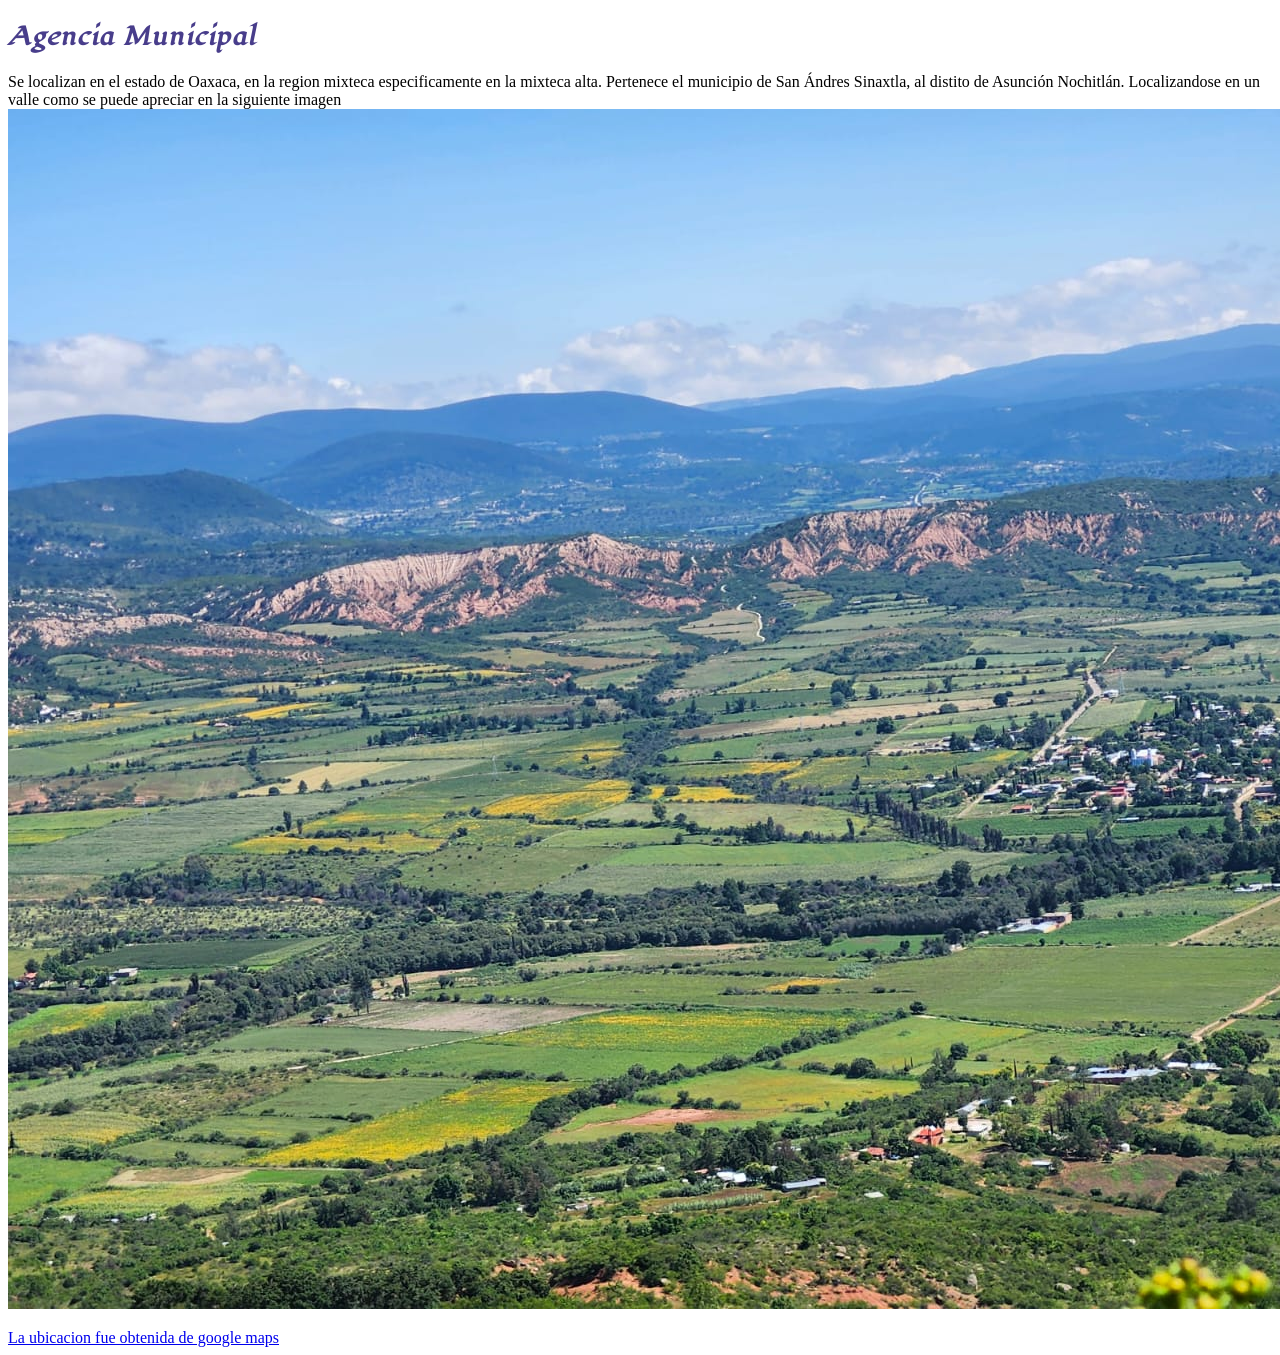
==== Paginas/agencia_municipal.html @ f6026226 "Rename Agencia_Municipal.html to agencia_municipal.html" ====
<!DOCTYPE html>
<html lang="en">
<head>
    <meta charset="UTF-8">
    <meta name="viewport" content="width=device-width, initial-scale=1.0">
    <title>Ubicacion</title>
    <link rel="stylesheet" href="stylespag.css">
    <link rel="preconnect" href="https://fonts.googleapis.com">
    <link rel="preconnect" href="https://fonts.gstatic.com" crossorigin>
    <link href="https://fonts.googleapis.com/css2?family=Lugrasimo&display=swap" rel="stylesheet">
</head>
<body>
    <section>
            <div class="titlesh2">
                <h2>Agencia Municipal</h2>
            </div>
            <p>Se localizan en el estado de Oaxaca, en la region mixteca especificamente en la mixteca alta.
                Pertenece el municipio de San Ándres Sinaxtla, al distito de Asunción Nochitlán.
                Localizandose en un valle como se puede apreciar en la siguiente imagen 
                <img src="../imagenes/ubicacion.jpeg" alt="Santa Maria Suchixtlan y el valle donde se ubica">
            </p>

            <a href="https://www.google.com/search?q=mapa%20de%2069667%20Santa%20Mar%C3%ADa%20Suchixtl%C3%A1n%2C%20Oax.&shem=epsd1&shndl=40&source=sh%2Fx%2Floc%2Fgeo%2Fm1%2F1&kgs=ee846154e2cde205" target="ubicacion de google maps">
                La ubicacion fue obtenida de google maps
            </a>
        </section>
</body>
</html>
---- Paginas/stylespag.css ----
.titlesh2{
        font-family: "Lugrasimo",sans-serif , cursive;
        font-weight: 100;
        font-style: normal;
        color: darkslateblue;
}
p{
        font-size: 16px;
        font-family: 'Times New Roman', Times, serif;
}
.glifo{
        img {border-radius: 8px;}
}
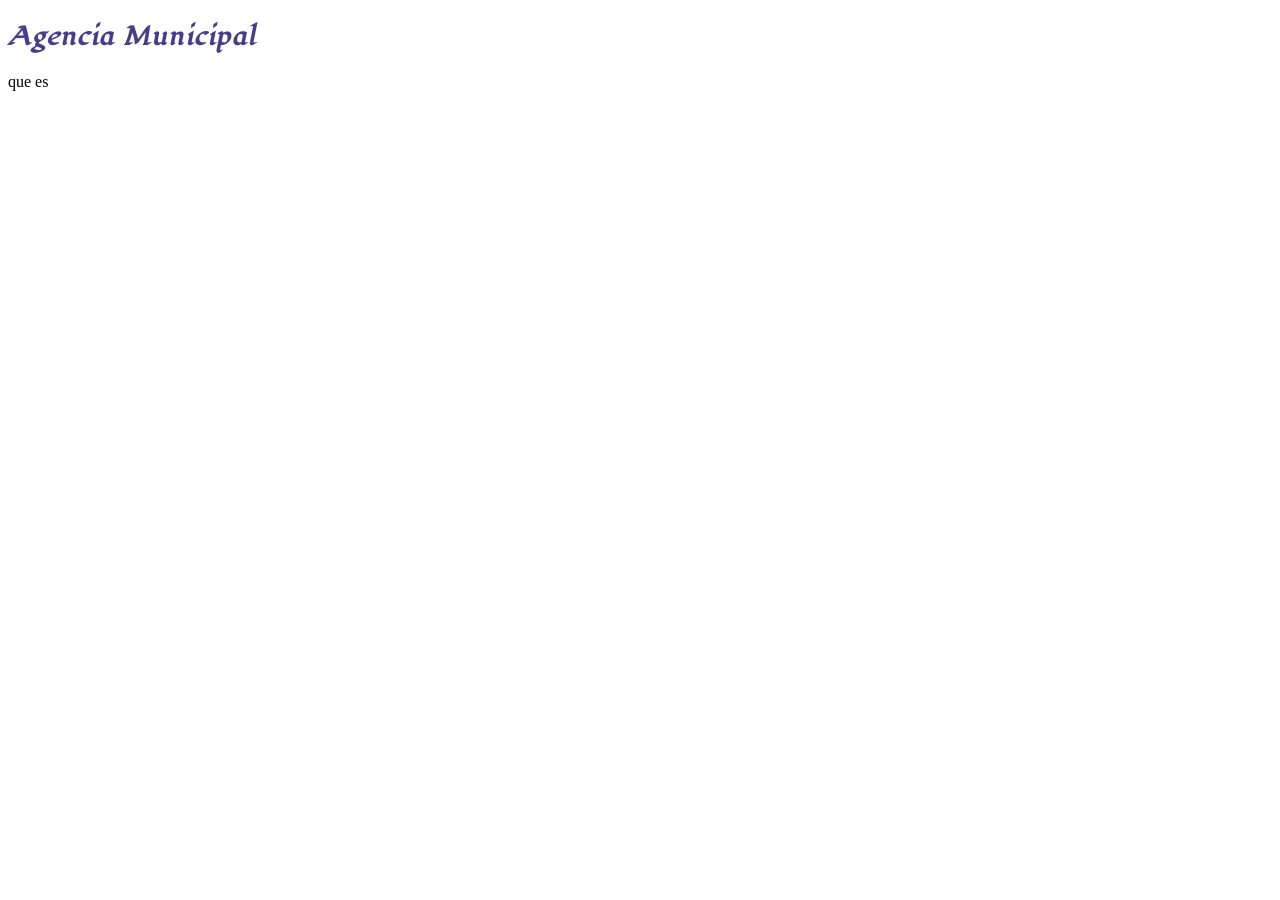
==== commit 0fa2b177: "Acomodo de elementos y defenicion del color de fondo de la pagina principal" ====
--- a/Paginas/agencia_municipal.html
+++ b/Paginas/agencia_municipal.html
@@ -14,15 +14,11 @@
             <div class="titlesh2">
                 <h2>Agencia Municipal</h2>
             </div>
-            <p>Se localizan en el estado de Oaxaca, en la region mixteca especificamente en la mixteca alta.
-                Pertenece el municipio de San Ándres Sinaxtla, al distito de Asunción Nochitlán.
-                Localizandose en un valle como se puede apreciar en la siguiente imagen 
-                <img src="../imagenes/ubicacion.jpeg" alt="Santa Maria Suchixtlan y el valle donde se ubica">
+            <p>
+                que es
             </p>
 
-            <a href="https://www.google.com/search?q=mapa%20de%2069667%20Santa%20Mar%C3%ADa%20Suchixtl%C3%A1n%2C%20Oax.&shem=epsd1&shndl=40&source=sh%2Fx%2Floc%2Fgeo%2Fm1%2F1&kgs=ee846154e2cde205" target="ubicacion de google maps">
-                La ubicacion fue obtenida de google maps
-            </a>
+            
         </section>
 </body>
 </html>
--- a/Paginas/stylespag.css
+++ b/Paginas/stylespag.css
@@ -1,3 +1,4 @@
+/* Hoja de estilos de las paginas secundarias de navegacion */
 .titlesh2{
         font-family: "Lugrasimo",sans-serif , cursive;
         font-weight: 100;
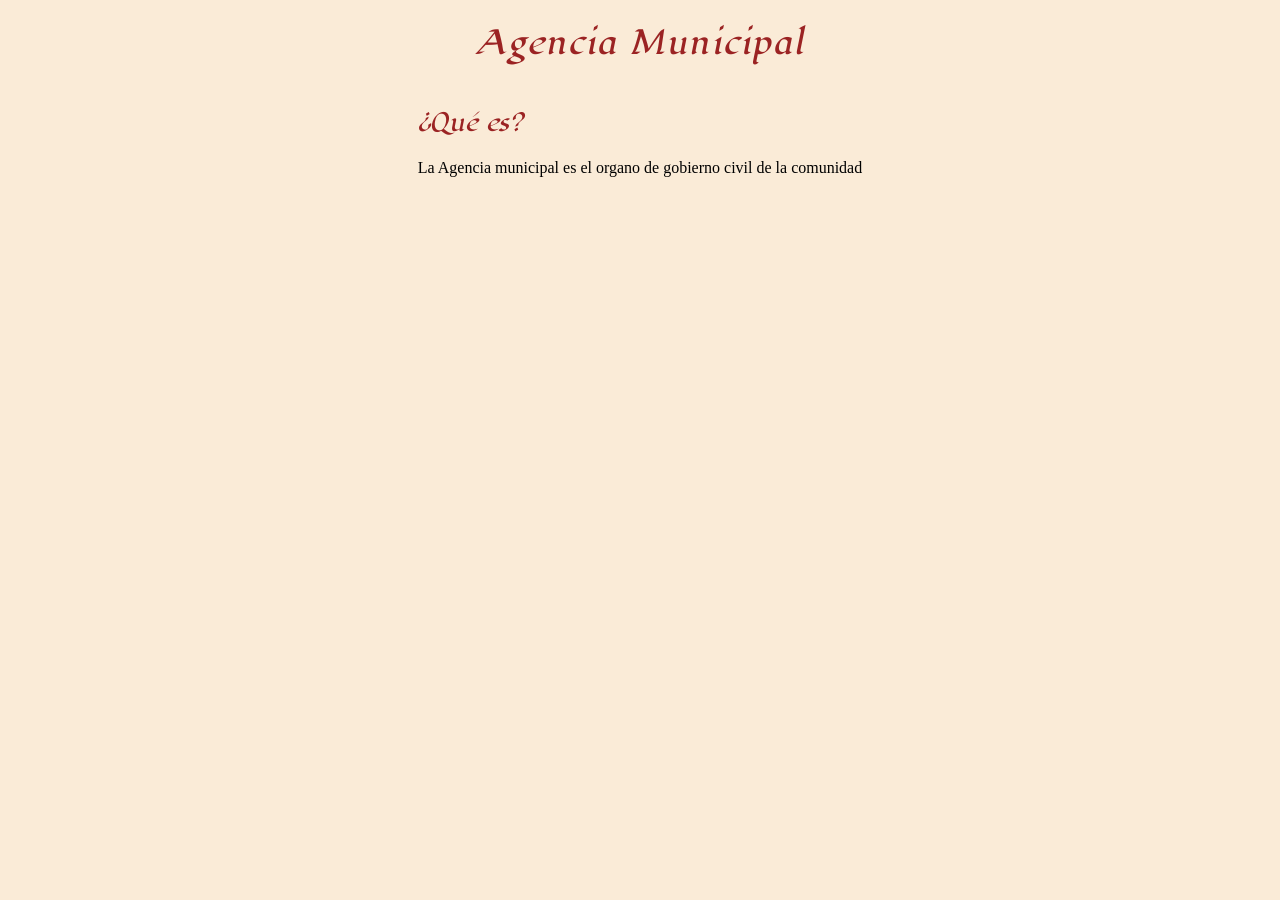
==== commit 407a0344: "Implementacion de la alineacion con flexbox" ====
--- a/Paginas/agencia_municipal.html
+++ b/Paginas/agencia_municipal.html
@@ -10,15 +10,14 @@
     <link href="https://fonts.googleapis.com/css2?family=Lugrasimo&display=swap" rel="stylesheet">
 </head>
 <body>
-    <section>
-            <div class="titlesh2">
-                <h2>Agencia Municipal</h2>
+            <h1>Agencia Municipal</h1>
+            <div class="que-es">
+                <div>
+                    <h2>¿Qué es?</h2>
+                    <p>
+                        La Agencia municipal es el organo de gobierno civil de la comunidad
+                    </p>
+                </div>
             </div>
-            <p>
-                que es
-            </p>
-
-            
-        </section>
 </body>
 </html>
--- a/Paginas/stylespag.css
+++ b/Paginas/stylespag.css
@@ -1,14 +1,42 @@
 /* Hoja de estilos de las paginas secundarias de navegacion */
-.titlesh2{
+body{
+        background-color: antiquewhite;
+}
+h1{
         font-family: "Lugrasimo",sans-serif , cursive;
         font-weight: 100;
         font-style: normal;
-        color: darkslateblue;
+        color: rgb(155, 35, 35);
+        display: flex;
+        justify-content: center; 
 }
-p{
+/*h2{
+    font-family: "Lugrasimo",sans-serif , cursive;
+        font-weight: 200;
+        font-style: normal;
+        color: rgb(155, 35, 35); 
+        display: flex;
+        justify-content: center;    
+}*/
+/*p{
         font-size: 16px;
         font-family: 'Times New Roman', Times, serif;
+}*/
+.que-es{
+        display: flex;
+        flex-direction: row;
+        justify-content: center;
+        align-items: start;
 }
-.glifo{
-        img {border-radius: 8px;}
+.que-es div h2{
+        font-family: "Lugrasimo",sans-serif , cursive;
+        font-weight: 200;
+        font-style: normal;
+        color: rgb(155, 35, 35); 
+        justify-content: center; 
+}
+.que-es div p{
+        font-size: 16px;
+        font-family: 'Times New Roman', Times, serif;
+        justify-content: center;
 }
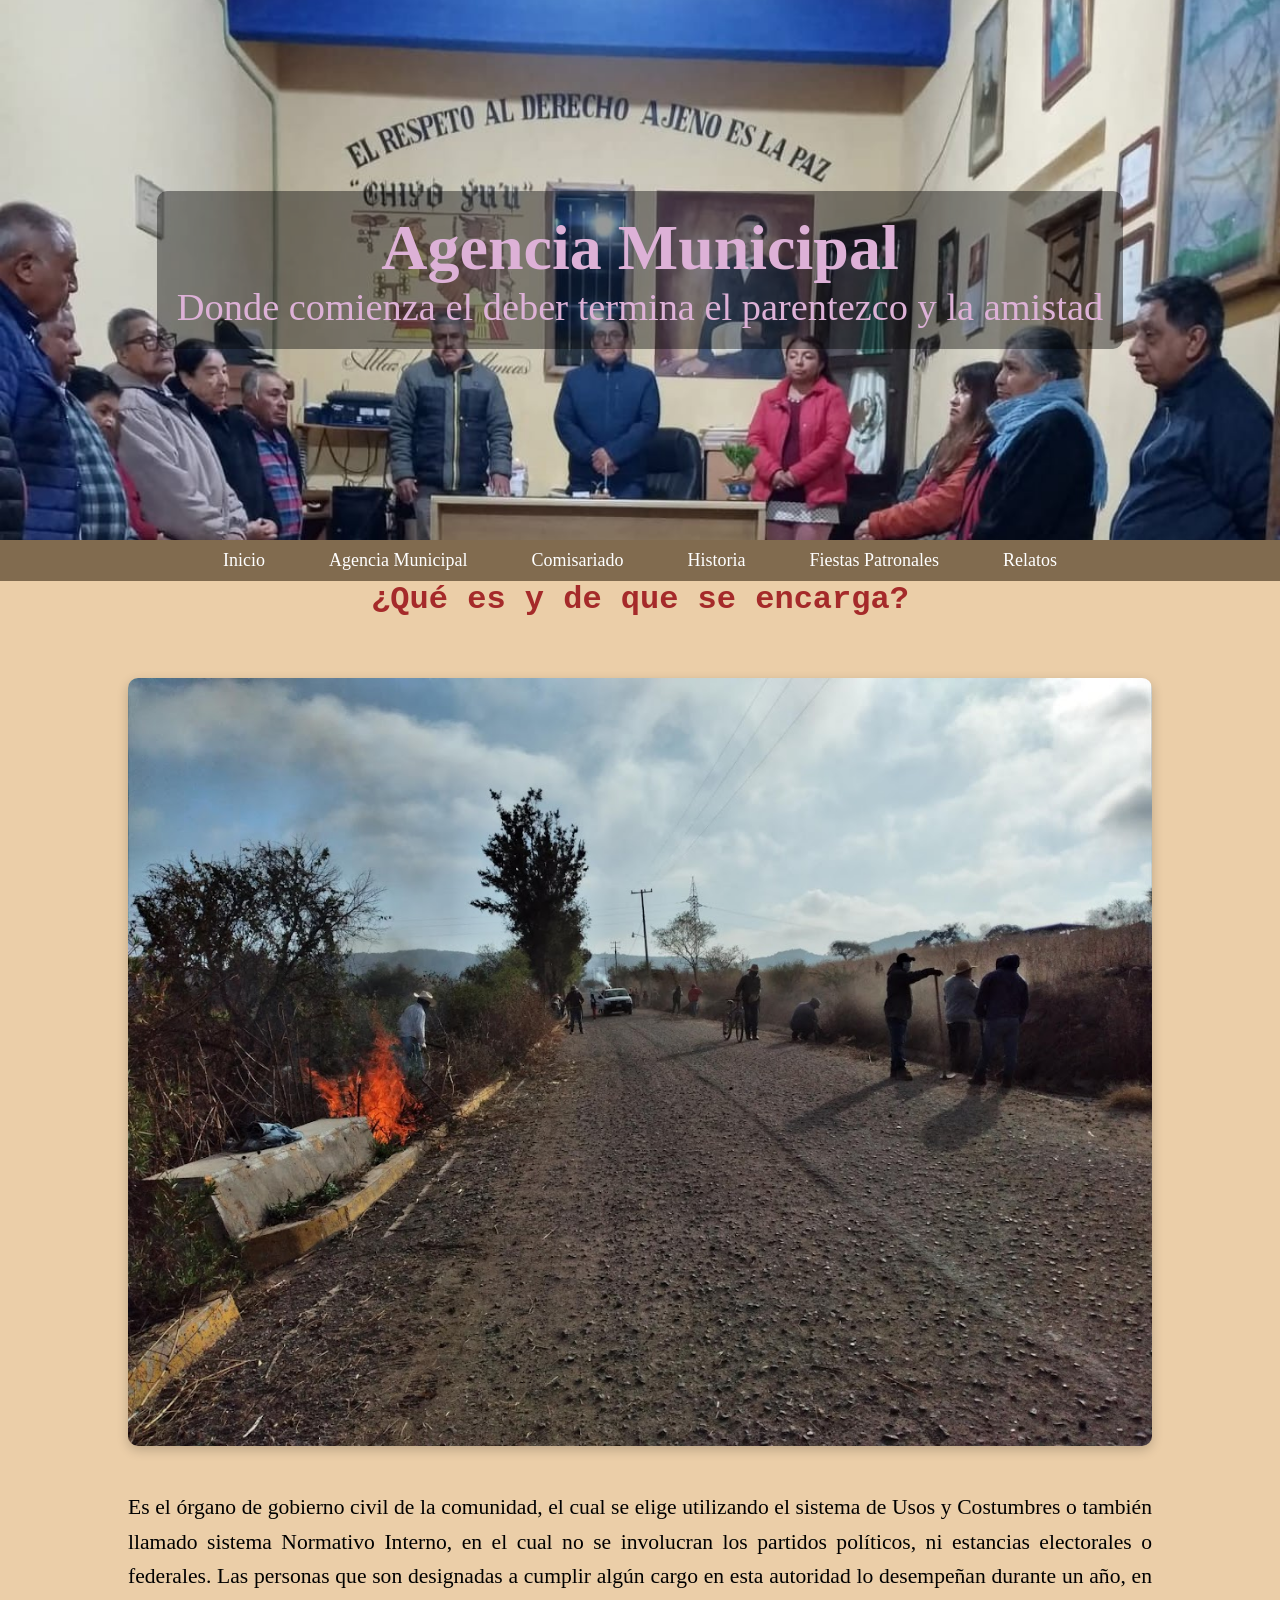
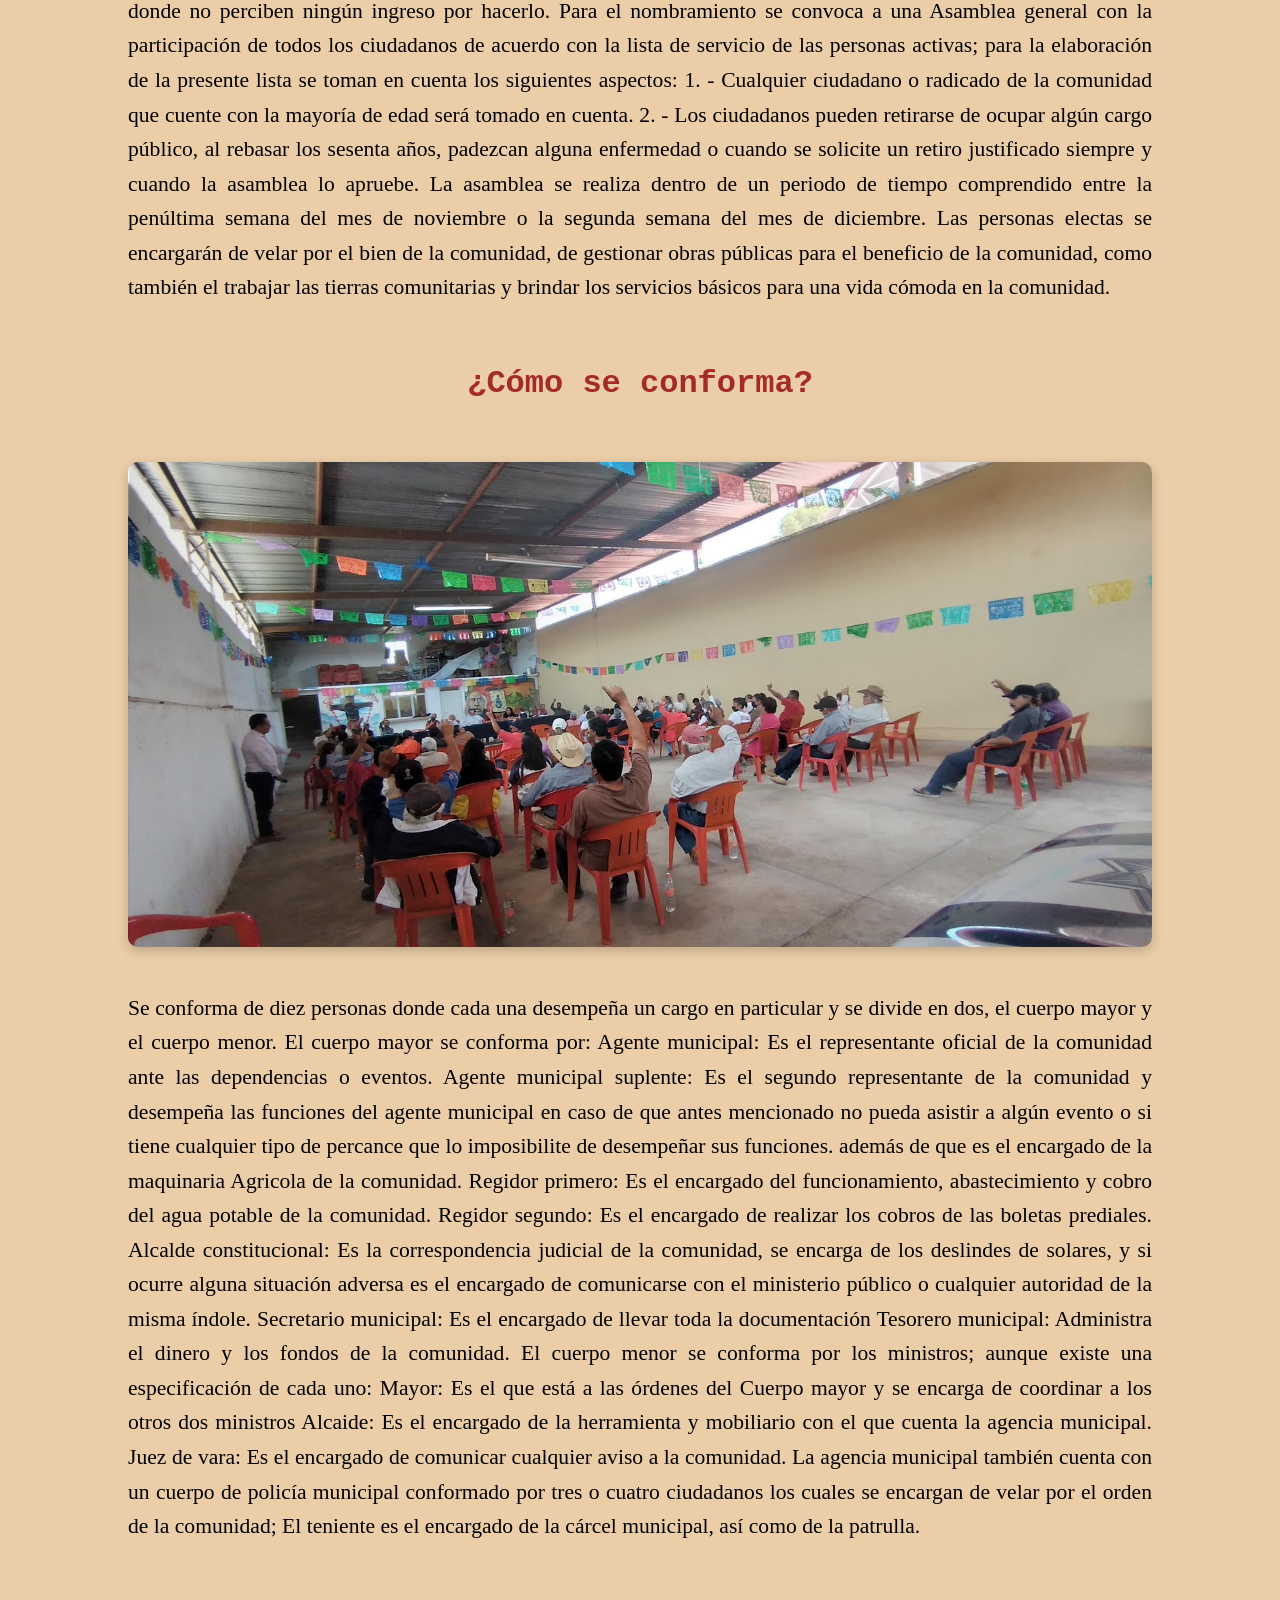
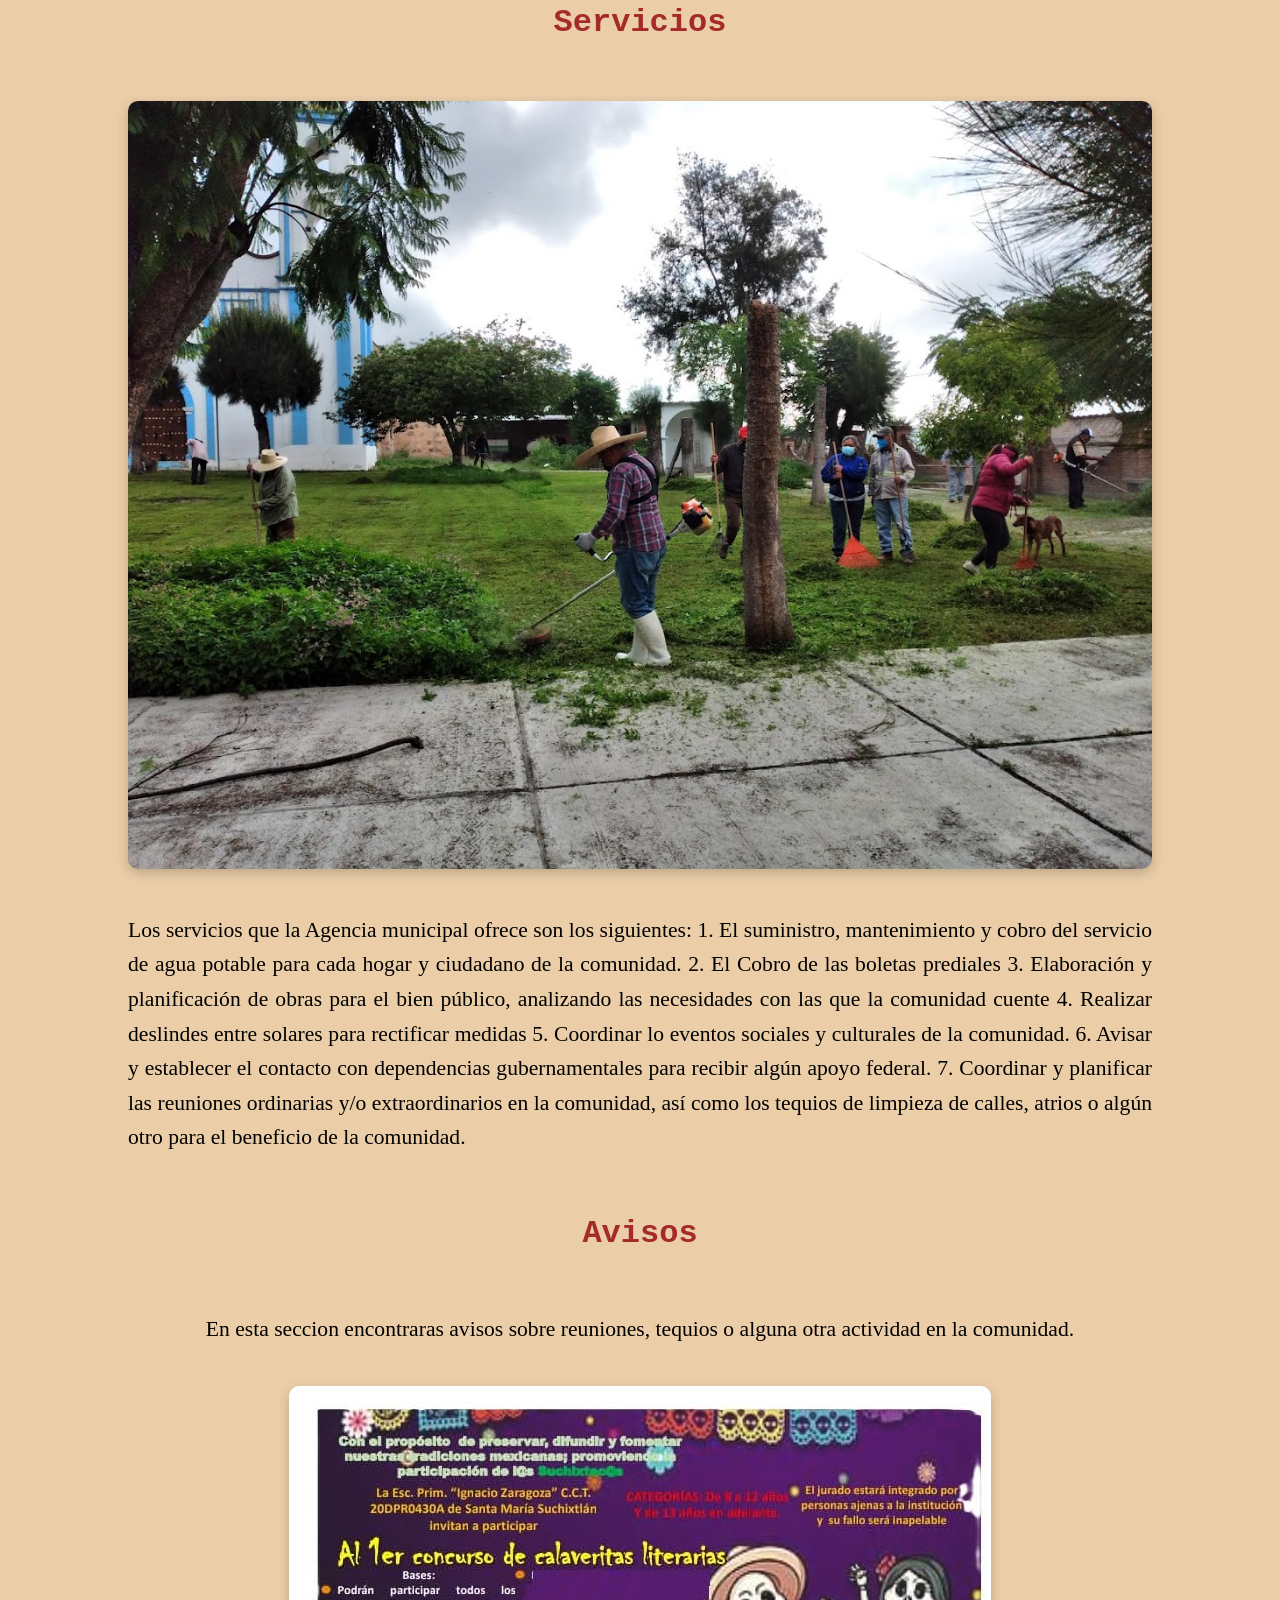
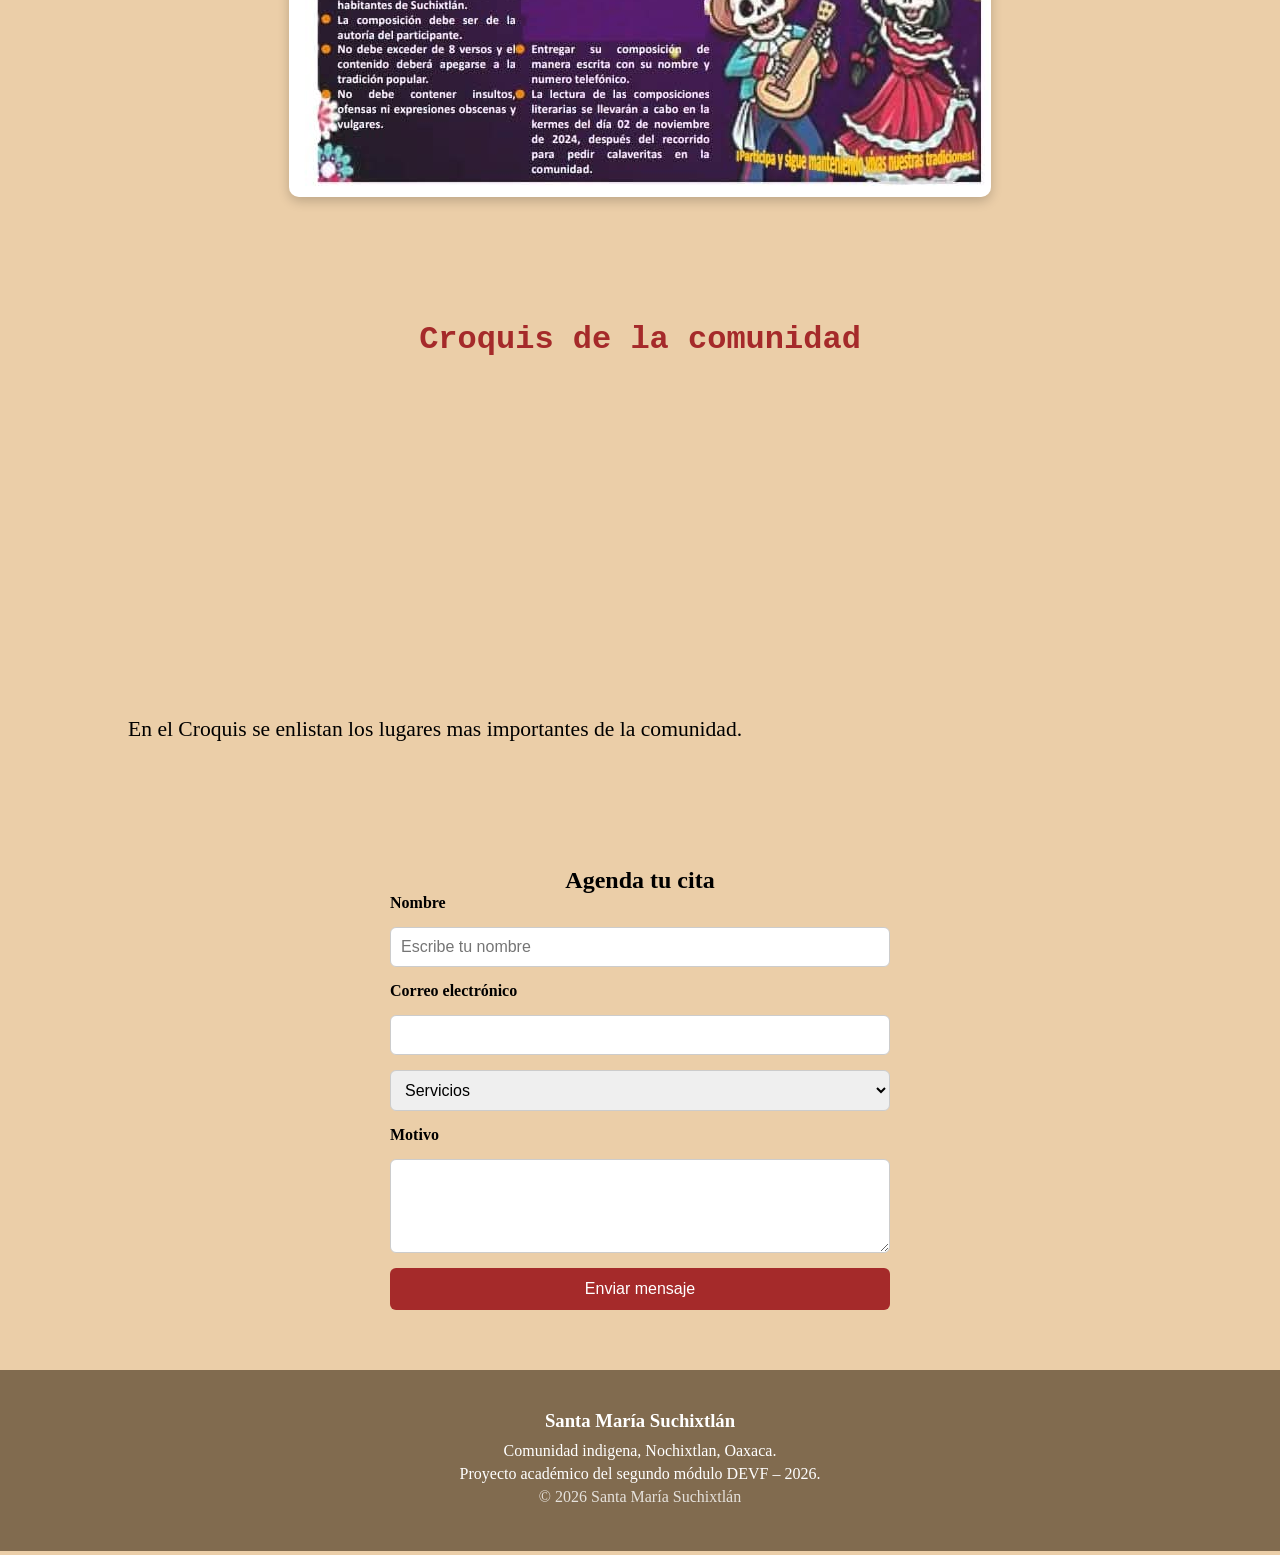
==== commit d976d54f: "Uso de estilo responsivo en la pagina principal" ====
--- a/Paginas/agencia_municipal.html
+++ b/Paginas/agencia_municipal.html
@@ -3,21 +3,176 @@
 <head>
     <meta charset="UTF-8">
     <meta name="viewport" content="width=device-width, initial-scale=1.0">
-    <title>Ubicacion</title>
+    <title>Agencia Municipal</title>
     <link rel="stylesheet" href="stylespag.css">
     <link rel="preconnect" href="https://fonts.googleapis.com">
     <link rel="preconnect" href="https://fonts.gstatic.com" crossorigin>
     <link href="https://fonts.googleapis.com/css2?family=Lugrasimo&display=swap" rel="stylesheet">
 </head>
 <body>
-            <h1>Agencia Municipal</h1>
-            <div class="que-es">
-                <div>
-                    <h2>¿Qué es?</h2>
-                    <p>
-                        La Agencia municipal es el organo de gobierno civil de la comunidad
-                    </p>
-                </div>
-            </div>
+    <header class="hero-A">
+    <div class="hero-content-A">
+        <h1>Agencia Municipal</h1>
+        <p>Donde comienza el deber termina el parentezco y la amistad</p>
+    </div>
+    </header>
+
+    <!-- Menu de navegacion principal -->
+    <nav class="menu-principal">
+    <ul class="menu-lista">
+        <li><a href="../index.html">Inicio</a></li>
+        <li><a href="../Paginas/agencia_municipal.html">Agencia Municipal</a></li>
+        <li><a href="../Paginas/comisariado_bc.html">Comisariado</a></li>
+        <li><a href="../Paginas/historia.html">Historia</a></li>
+        <li><a href="../Paginas/fiestas_patronales.html">Fiestas Patronales</a></li>
+        <li><a href="../Paginas/dia_dia_anecdotas.html">Relatos</a></li>
+    </ul>
+    </nav>
+
+    <!-- Que es? -->
+    <section class="que-es-A">
+        <h2>¿Qué es y de que se encarga?</h2>
+        <div class="que-es-A-contenido">
+            <div class="que-es-A-img">
+            <img src="../imagenes/agencia municipal/tequio1.jpg" 
+            alt="Santa Maria Suchixtlan tradicion">
+        </div>
+        <div class="que-es-A-texto">
+            <p>
+                Es el órgano de gobierno civil de la comunidad, el cual se elige utilizando el sistema de Usos y Costumbres o también llamado sistema Normativo Interno, en el cual no se involucran los partidos políticos, ni estancias electorales o federales.
+                Las personas que son designadas a cumplir algún cargo en esta autoridad lo desempeñan durante un año, en donde no perciben ningún ingreso por hacerlo.
+                Para el nombramiento se convoca a una Asamblea general con la participación de todos los ciudadanos de acuerdo con la lista de servicio de las personas activas; para la elaboración de la presente lista se toman en cuenta los siguientes aspectos:
+                1. - Cualquier ciudadano o radicado de la comunidad que cuente con la mayoría de edad será tomado en cuenta.
+                2. - Los ciudadanos pueden retirarse de ocupar algún cargo público, al rebasar los sesenta años, padezcan alguna enfermedad o cuando se solicite un retiro justificado siempre y cuando la asamblea lo apruebe.
+                La asamblea se realiza dentro de un periodo de tiempo comprendido entre la penúltima semana del mes de noviembre o la segunda semana del mes de diciembre.
+                Las personas electas se encargarán de velar por el bien de la comunidad, de gestionar obras públicas para el beneficio de la comunidad, como también el trabajar las tierras comunitarias y brindar los servicios básicos para una vida cómoda en la comunidad. 
+
+            </p>
+        </div>
+        </div>
+    </section>
+
+<!-- Como se conforma? -->
+<section class="conformacion-C">
+        <h2>¿Cómo se conforma?</h2>
+            <div class="conformacion-C-contenido">
+            <div class="conformacion-C-img">
+            <img src="../imagenes/agencia municipal/asamblea.jpg" 
+            alt="Santa Maria Suchixtlan tradicion">
+        </div>
+        <div class="conformacion-C-texto">
+            <p>
+            Se conforma de diez personas donde cada una desempeña un cargo en particular y se divide en dos, el cuerpo mayor y el cuerpo menor. El cuerpo mayor se conforma por:
+            Agente municipal: Es el representante oficial de la comunidad ante las dependencias o eventos.
+            Agente municipal suplente: Es el segundo representante de la comunidad y desempeña las funciones del agente municipal en caso de que antes mencionado no pueda asistir a algún evento o si tiene cualquier tipo de percance que lo imposibilite de desempeñar sus funciones. además de que es el encargado de la maquinaria Agricola de la comunidad.
+            Regidor primero: Es el encargado del funcionamiento, abastecimiento y cobro del agua potable de la comunidad.
+            Regidor segundo: Es el encargado de realizar los cobros de las boletas prediales.
+            Alcalde constitucional: Es la correspondencia judicial de la comunidad, se encarga de los deslindes de solares, y si ocurre alguna situación adversa es el encargado de comunicarse con el ministerio público o cualquier autoridad de la misma índole.
+            Secretario municipal: Es el encargado de llevar toda la documentación
+            Tesorero municipal: Administra el dinero y los fondos de la comunidad.
+            El cuerpo menor se conforma por los ministros; aunque existe una especificación de cada uno:
+            Mayor: Es el que está a las órdenes del Cuerpo mayor y se encarga de coordinar a los otros dos ministros
+            Alcaide: Es el encargado de la herramienta y mobiliario con el que cuenta la agencia municipal.
+            Juez de vara: Es el encargado de comunicar cualquier aviso a la comunidad.
+            La agencia municipal también cuenta con un cuerpo de policía municipal conformado por tres o cuatro ciudadanos los cuales se encargan de velar por el orden de la comunidad; El teniente es el encargado de la cárcel municipal, así como de la patrulla.
+            </p>
+        </div>
+        </div>
+    </section>   
+
+<!-- Servicios -->
+    <section class="servicios-A">
+        <h2>Servicios</h2>
+        <div class="servicios-A-contenido">
+            <div class="servicios-A-img">
+            <img src="../imagenes/agencia municipal/tequio.jpg" 
+            alt="Santa Maria Suchixtlan tradicion">
+        </div>
+        <div class="servicios-A-texto">
+            <p>
+            Los servicios que la Agencia municipal ofrece son los siguientes:
+                1.	El suministro, mantenimiento y cobro del servicio de agua potable para cada hogar y ciudadano de la comunidad.
+                2.	El Cobro de las boletas prediales
+                3.	Elaboración y planificación de obras para el bien público, analizando las necesidades con las que la comunidad cuente
+                4.	Realizar deslindes entre solares para rectificar medidas
+                5.	Coordinar lo eventos sociales y culturales de la comunidad.
+                6.	Avisar y establecer el contacto con dependencias gubernamentales para recibir algún apoyo federal. 
+                7.	Coordinar y planificar las reuniones ordinarias y/o extraordinarios en la comunidad, así como los tequios de limpieza de calles, atrios o algún otro para el beneficio de la comunidad.
+            </p>
+        </div>
+        </div>
+    </section>
+
+<!-- Avisos -->
+    <section class="avisos-A">
+        <h2>Avisos</h2>
+        <div class="avisos-A-contenido">
+            <div class="avisos-A-img">
+            <img src="../imagenes/agencia municipal/avisoA.jpeg" 
+            alt="Santa Maria Suchixtlan tradicion">
+        </div>
+        <div class="avisos-A-texto">
+            <p>
+              En esta seccion encontraras avisos sobre reuniones, tequios o alguna otra actividad en la comunidad.  
+            </p>
+        </div>
+        </div>
+    </section>
+
+<!-- Croquis de la comunidad -->
+<section class="croquis-A">
+        <h2>Croquis de la comunidad</h2>
+        <div class="mapa">
+            <iframe src="https://www.google.com/maps/d/u/0/embed?mid=1rkse9wvFObHmeMmzLlND5rcknonnLcQ&ehbc=2E312F" 
+            allowfullscreen="" 
+            loading= "lazy"
+            referrerpolicy="no-referrer-when-downgrade">
+            </iframe>
+        </div>
+        <div class="croquis-A-texto">
+            <p>
+                En el Croquis se enlistan los lugares mas importantes de la comunidad.
+            </p>
+        </div>
+        </div>
+    </section>
+
+<!-- Cuestionario citas -->    
+<section class="cuestionario-A">
+    <h2>Agenda tu cita</h2>
+        <form class="formulario-A">
+            <label for="nombre">Nombre</label>
+            <input type="text" placeholder="Escribe tu nombre">
+            <label for="email">Correo electrónico</label>
+            <input type="email" id="email" name="email" required>
+            <select class="form-select" aria-label="Default select example">
+            <label for="servicios">Servicios</label>
+            <option selected>Servicios</option>
+            <option value="1">Agua potable</option>
+            <option value="2">Pago de predial</option>
+            <option value="3">Solicitar espacio o recurso</option>
+            <option value="4">Otro</option>
+            </select>
+            <label for="mensaje">Motivo</label>
+            <textarea id="mensaje" name="mensaje" rows="4"></textarea>
+            <button type="submit">Enviar mensaje</button>
+        </form>
+</section>
+
+<!-- Footer y derechos --> 
+<footer class="footer">
+    <div class="footer-contenido">
+        <h3>Santa María Suchixtlán</h3>
+        <p>
+        Comunidad indigena, Nochixtlan, Oaxaca.
+        </p>
+        <p>
+        Proyecto académico del segundo módulo DEVF – 2026.
+        </p>
+        <p class="copyright">
+        © 2026 Santa María Suchixtlán
+        </p>
+    </div>
+</footer>
 </body>
 </html>
--- a/Paginas/stylespag.css
+++ b/Paginas/stylespag.css
@@ -1,42 +1,1063 @@
-/* Hoja de estilos de las paginas secundarias de navegacion */
+/*                          HOJA DE ESTILOS DE LAS PAGINAS SECUNDARIAS */
+
+/*-------------------------------------------------------------------------------------------------------
+                                          PARAMETROS GLOBALES
+---------------------------------------------------------------------------------------------------------*/
 body{
-        background-color: antiquewhite;
-}
-h1{
-        font-family: "Lugrasimo",sans-serif , cursive;
-        font-weight: 100;
-        font-style: normal;
-        color: rgb(155, 35, 35);
-        display: flex;
-        justify-content: center; 
-}
-/*h2{
-    font-family: "Lugrasimo",sans-serif , cursive;
-        font-weight: 200;
-        font-style: normal;
-        color: rgb(155, 35, 35); 
-        display: flex;
-        justify-content: center;    
-}*/
-/*p{
-        font-size: 16px;
+        background-color: rgb(235, 206, 168);
+}
+p{
         font-family: 'Times New Roman', Times, serif;
-}*/
-.que-es{
-        display: flex;
-        flex-direction: row;
-        justify-content: center;
-        align-items: start;
-}
-.que-es div h2{
-        font-family: "Lugrasimo",sans-serif , cursive;
-        font-weight: 200;
-        font-style: normal;
-        color: rgb(155, 35, 35); 
-        justify-content: center; 
-}
-.que-es div p{
-        font-size: 16px;
-        font-family: 'Times New Roman', Times, serif;
-        justify-content: center;
-}+        font-size: 120%;
+}
+
+/* BARRA DE NAVEGACION*/
+.menu-principal{
+    background-color: rgb(129,107,79);
+    padding: 10px 0;
+}
+
+.menu-lista{
+    list-style:none;
+    display:flex;
+    justify-content:center;
+    gap:40px;
+    margin:0;
+    padding:0;
+}
+
+.menu-lista a{
+    text-decoration:none;
+    color:white;
+    font-size:18px;
+    font-weight:500;
+    padding:8px 12px;
+    transition:0.3s;
+}
+
+.menu-lista a:hover{
+    background-color:brown;
+    border-radius:5px;
+}
+
+.menu-principal{
+    position: sticky;
+    top:0;
+    z-index:1000;
+}
+
+/* FOOTER*/
+.footer{
+    background-color: rgb(129,107,79);
+    color:white;
+    padding:40px 20px;
+    text-align:center;
+}
+
+.footer-contenido{
+    max-width:800px;
+    margin:auto;
+}
+
+.footer h3{
+    margin-bottom:10px;
+}
+
+.footer p{
+    margin:5px 0;
+    font-size:16px;
+}
+
+.copyright{
+    margin-top:15px;
+    font-size:14px;
+    opacity:0.8;
+}
+/*-------------------------------------------------------------------------------------------------------
+                                          Agencia municipal
+---------------------------------------------------------------------------------------------------------*/
+/*Titulo de la pagina*/
+.hero-A{
+    height: 60vh;
+    background-image: url("../imagenes/agencia municipal/agencia.jpeg");
+    background-size: cover;
+    background-position: center;
+    display:flex;
+    align-items:center;
+    justify-content:center;
+}
+
+.hero-content-A{
+    background: rgba(0,0,0,0.4);
+    padding:20px;
+    border-radius:10px;
+    color:rgb(221, 177, 215);
+    text-align:center;
+    font-family: "Shrikhand", serif;
+    font-weight: 400;
+    font-size: 200%;
+}
+
+/* ¿QUE ES?*/
+.que-es-A h2{
+        align-self: center;
+        justify-self: center;
+        font-family: 'Courier New', Courier, monospace;
+        text-align: center;
+        color: brown;
+        font-size: 200%;
+}
+
+.que-es-A-contenido{
+    display:flex;
+    flex-direction: column;
+    align-items:center;
+    justify-content:center;
+    gap:40px;
+    padding:60px 10%;
+}
+
+.que-es-A-img{
+    flex:1;
+}
+
+.que-es-A-img img{
+    width:100%;
+    height:auto;
+    border-radius:10px;
+    box-shadow:0 4px 12px rgba(0,0,0,0.2);
+}
+
+.que-es-A-texto{
+    flex:1;
+    font-size:18px;
+    line-height:1.6;
+    text-align:justify;
+}s
+
+/* Como se conforma*/
+
+.conformacion-C h2{
+        align-self: center;
+        justify-self: center;
+        font-family: 'Courier New', Courier, monospace;
+        text-align: center;
+        color: brown;
+        font-size: 200%;
+}
+
+.conformacion-A-contenido{
+    display:flex;
+    flex-direction: column;
+    align-items:center;
+    justify-content:center;
+    gap:40px;
+    padding:60px 10%;
+}
+
+.conformacion-A-img{
+    flex:1;
+}
+
+.conformacion-A-img img{
+    width:100%;
+    height:auto;
+    border-radius:10px;
+    box-shadow:0 4px 12px rgba(0,0,0,0.2);
+}
+
+.conformacion-A-texto{
+    flex:1;
+    font-size:18px;
+    line-height:1.6;
+    text-align:justify;
+}
+
+/* servicios*/
+.servicios-A h2{
+        align-self: center;
+        justify-self: center;
+        font-family: 'Courier New', Courier, monospace;
+        text-align: center;
+        color: brown;
+        font-size: 200%;
+}
+
+.servicios-A-contenido{
+    display:flex;
+    flex-direction: column;
+    align-items:center;
+    justify-content:center;
+    gap:40px;
+    padding:60px 10%;
+}
+
+.servicios-A-img{
+    flex:1;
+}
+
+.servicios-A-img img{
+    width:100%;
+    height:auto;
+    border-radius:10px;
+    box-shadow:0 4px 12px rgba(0,0,0,0.2);
+}
+
+.servicios-A-texto{
+    flex:1;
+    font-size:18px;
+    line-height:1.6;
+    text-align:justify;
+}
+
+/* avisos*/
+.avisos-A h2{
+        align-self: center;
+        justify-self: center;
+        font-family: 'Courier New', Courier, monospace;
+        text-align: center;
+        color: brown;
+        font-size: 200%;
+}
+
+.avisos-A-contenido{
+    display:flex;
+    flex-direction: column-reverse;
+    align-items:center;
+    justify-content:center;
+    gap:40px;
+    padding:60px 10%;
+}
+
+.avisos-A-img{
+    flex:1;
+}
+
+.avisos-A-img img{
+    width:100%;
+    height:auto;
+    border-radius:10px;
+    box-shadow:0 4px 12px rgba(0,0,0,0.2);
+}
+
+.avisos-A-texto{
+    flex:1;
+    font-size:18px;
+    line-height:1.6;
+    text-align:justify;
+}
+
+/* mapa*/
+.croquis-A{
+    padding:60px 10%;
+}
+
+.croquis-A h2{
+        align-self: center;
+        justify-self: center;
+        font-family: 'Courier New', Courier, monospace;
+        text-align: center;
+        color: brown;
+        font-size: 200%;
+}
+
+.mapa{
+    flex:1;
+}
+
+.mapa iframe{
+    width:100%;
+    height:350px;
+    border:0;
+    border-radius:10px;
+}
+
+.croquis-A-texto{
+    flex:1;
+    font-size:18px;
+    line-height:1.6;
+    text-align:justify;
+}
+
+/* CUESTIONARIO */
+.cuestionario-A{
+    padding:60px 10%;
+    text-align:center;
+}
+
+.formulario-A{
+    max-width:500px;
+    margin:auto;
+    display:flex;
+    flex-direction:column;
+    gap:15px;
+}
+
+.formulario-A label{
+    text-align:left;
+    font-weight:bold;
+}
+
+.formulario-A input,
+.formulario-A textarea{
+    padding:10px;
+    border-radius:6px;
+    border:1px solid #ccc;
+    font-size:16px;
+}
+
+.formulario-A option,
+.formulario-A select{
+    padding:10px;
+    border-radius:6px;
+    border:1px solid #ccc;
+    font-size:16px;
+}
+
+.formulario-A button{
+    padding:12px;
+    background-color:brown;
+    color:white;
+    border:none;
+    border-radius:6px;
+    cursor:pointer;
+    font-size:16px;
+}
+
+.formulario-A button:hover{
+    background-color:#7a2f2f;
+}
+
+/*-------------------------------------------------------------------------------------------------------
+                                          COMISARIADO
+---------------------------------------------------------------------------------------------------------*/
+/*Titulo de la pagina*/
+.hero-C{
+    height: 60vh;
+    background-image: url("../imagenes/comisariado/comisariado.jpg");
+    background-size: cover;
+    background-position: center;
+    display:flex;
+    align-items:center;
+    justify-content:center;
+}
+
+.hero-content-C{
+    background: rgba(0,0,0,0.4);
+    padding:20px;
+    border-radius:10px;
+    color:rgb(221, 177, 215);
+    text-align:center;
+    font-family: "Shrikhand", serif;
+    font-weight: 400;
+    font-size: 200%;
+}
+
+/* ¿QUE ES?*/
+.que-es-C h2{
+        align-self: center;
+        justify-self: center;
+        font-family: 'Courier New', Courier, monospace;
+        text-align: center;
+        color: brown;
+        font-size: 200%;
+}
+
+.que-es-C-contenido{
+    display:flex;
+    flex-direction: column;
+    align-items:center;
+    justify-content:center;
+    gap:40px;
+    padding:60px 10%;
+}
+
+.que-es-C-img{
+    flex:1;
+}
+
+.que-es-C-img img{
+    width:100%;
+    height:auto;
+    border-radius:10px;
+    box-shadow:0 4px 12px rgba(0,0,0,0.2);
+}
+
+.que-es-C-texto{
+    flex:1;
+    font-size:18px;
+    line-height:1.6;
+    text-align:justify;
+}
+
+/* Como se conforma*/
+.conformacion-C h2{
+        align-self: center;
+        justify-self: center;
+        font-family: 'Courier New', Courier, monospace;
+        text-align: center;
+        color: brown;
+        font-size: 200%;
+}
+
+.conformacion-C-contenido{
+    display:flex;
+    flex-direction: column;
+    align-items:center;
+    justify-content:center;
+    gap:40px;
+    padding:60px 10%;
+}
+
+.conformacion-C-img{
+    flex:1;
+}
+
+.conformacion-C-img img{
+    width:100%;
+    height:auto;
+    border-radius:10px;
+    box-shadow:0 4px 12px rgba(0,0,0,0.2);
+}
+
+.conformacion-C-texto{
+    flex:1;
+    font-size:18px;
+    line-height:1.6;
+    text-align:justify;
+}
+
+/* servicios*/
+.servicios-C h2{
+        align-self: center;
+        justify-self: center;
+        font-family: 'Courier New', Courier, monospace;
+        text-align: center;
+        color: brown;
+        font-size: 200%;
+}
+
+.servicios-C-contenido{
+    display:flex;
+    flex-direction: column;
+    align-items:center;
+    justify-content:center;
+    gap:40px;
+    padding:60px 10%;
+}
+
+.servicios-C-img{
+    flex:1;
+}
+
+.servicios-C-img img{
+    width:100%;
+    height:auto;
+    border-radius:10px;
+    box-shadow:0 4px 12px rgba(0,0,0,0.2);
+}
+
+.servicios-C-texto{
+    flex:1;
+    font-size:18px;
+    line-height:1.6;
+    text-align:justify;
+}
+
+/* avisos*/
+.avisos-C h2{
+        align-self: center;
+        justify-self: center;
+        font-family: 'Courier New', Courier, monospace;
+        text-align: center;
+        color: brown;
+        font-size: 200%;
+}
+
+.avisos-C-contenido{
+    display:flex;
+    flex-direction: column-reverse;
+    align-items:center;
+    justify-content:center;
+    gap:40px;
+    padding:60px 10%;
+}
+
+.avisos-C-img{
+    flex:1;
+}
+
+.avisos-C-img img{
+    width:100%;
+    height:auto;
+    border-radius:10px;
+    box-shadow:0 4px 12px rgba(0,0,0,0.2);
+}
+
+.avisos-C-texto{
+    flex:1;
+    font-size:18px;
+    line-height:1.6;
+    text-align:justify;
+}
+
+/* mapa*/
+.croquis-C h2{
+        align-self: center;
+        justify-self: center;
+        font-family: 'Courier New', Courier, monospace;
+        text-align: center;
+        color: brown;
+        font-size: 200%;
+}
+
+.croquis-C-contenido{
+    display:flex;
+    flex-direction: column;
+    align-items:center;
+    justify-content:center;
+    gap:40px;
+    padding:60px 10%;
+}
+
+.croquis-C-img{
+    flex:1;
+}
+
+.croquis-C-img img{
+    width:100%;
+    height:auto;
+    border-radius:10px;
+    box-shadow:0 4px 12px rgba(0,0,0,0.2);
+}
+
+.croquis-C-texto{
+    flex:1;
+    font-size:18px;
+    line-height:1.6;
+    text-align:justify;
+}
+
+/* CUESTIONARIO */
+.cuestionario-C{
+    padding:60px 10%;
+    text-align:center;
+}
+
+.formulario-C{
+    max-width:500px;
+    margin:auto;
+    display:flex;
+    flex-direction:column;
+    gap:15px;
+}
+
+.formulario-C label{
+    text-align:left;
+    font-weight:bold;
+}
+
+.formulario-C input,
+.formulario-C textarea{
+    padding:10px;
+    border-radius:6px;
+    border:1px solid #ccc;
+    font-size:16px;
+}
+
+.formulario-C option,
+.formulario-C select{
+    padding:10px;
+    border-radius:6px;
+    border:1px solid #ccc;
+    font-size:16px;
+}
+
+.formulario-C button{
+    padding:12px;
+    background-color:brown;
+    color:white;
+    border:none;
+    border-radius:6px;
+    cursor:pointer;
+    font-size:16px;
+}
+
+.formulario-C button:hover{
+    background-color:#7a2f2f;
+}
+
+/*-------------------------------------------------------------------------------------------------------
+                                          HISTORIA
+---------------------------------------------------------------------------------------------------------*/
+/*Titulo de la pagina*/
+.hero-H{
+    height: 60vh;
+    background-image: url("../imagenes/historia/amanecer.jpg");
+    background-size: cover;
+    background-position: center;
+    display:flex;
+    align-items:center;
+    justify-content:center;
+}
+
+.hero-content-H{
+    background: rgba(0,0,0,0.4);
+    padding:20px;
+    border-radius:10px;
+    color:rgb(221, 177, 215);
+    text-align:center;
+    font-family: "Shrikhand", serif;
+    font-weight: 400;
+    font-size: 200%;
+}
+
+/* Prehispanica*/
+.Prehispanica h2{
+        align-self: center;
+        justify-self: center;
+        font-family: 'Courier New', Courier, monospace;
+        text-align: center;
+        color: brown;
+        font-size: 200%;
+}
+
+.Prehispanica-contenido{
+    display:flex;
+    flex-direction: column;
+    align-items:center;
+    justify-content:center;
+    gap:40px;
+    padding:60px 10%;
+}
+
+.Prehispanica-img{
+    flex:1;
+}
+
+.Prehispanica-img img{
+    width:100%;
+    height:auto;
+    border-radius:10px;
+    box-shadow:0 4px 12px rgba(0,0,0,0.2);
+}
+
+.Prehispanica-texto{
+    flex:1;
+    font-size:18px;
+    line-height:1.6;
+    text-align:justify;
+}
+
+/* colonial*/
+.colonial h2{
+        align-self: center;
+        justify-self: center;
+        font-family: 'Courier New', Courier, monospace;
+        text-align: center;
+        color: brown;
+        font-size: 200%;
+}
+
+.colonial-contenido{
+    display:flex;
+    flex-direction: column;
+    align-items:center;
+    justify-content:center;
+    gap:40px;
+    padding:60px 10%;
+}
+
+.colonial-img{
+    flex:1;
+}
+
+.colonial-img img{
+    width:100%;
+    height:auto;
+    border-radius:10px;
+    box-shadow:0 4px 12px rgba(0,0,0,0.2);
+}
+
+.colonial-texto{
+    flex:1;
+    font-size:18px;
+    line-height:1.6;
+    text-align:justify;
+}
+
+/* independencia*/
+.independencia h2{
+        align-self: center;
+        justify-self: center;
+        font-family: 'Courier New', Courier, monospace;
+        text-align: center;
+        color: brown;
+        font-size: 200%;
+}
+
+.independencia-contenido{
+    display:flex;
+    flex-direction: column;
+    align-items:center;
+    justify-content:center;
+    gap:40px;
+    padding:60px 10%;
+}
+
+.independencia-img{
+    flex:1;
+}
+
+.independencia-img img{
+    width:100%;
+    height:auto;
+    border-radius:10px;
+    box-shadow:0 4px 12px rgba(0,0,0,0.2);
+}
+
+.independencia-texto{
+    flex:1;
+    font-size:18px;
+    line-height:1.6;
+    text-align:justify;
+}
+
+/* revolucion*/
+.revolucion h2{
+        align-self: center;
+        justify-self: center;
+        font-family: 'Courier New', Courier, monospace;
+        text-align: center;
+        color: brown;
+        font-size: 200%;
+}
+
+.revolucion-contenido{
+    display:flex;
+    flex-direction: column;
+    align-items:center;
+    justify-content:center;
+    gap:40px;
+    padding:60px 10%;
+}
+
+.revolucion-img{
+    flex:1;
+}
+
+.revolucion-img img{
+    width:100%;
+    height:auto;
+    border-radius:10px;
+    box-shadow:0 4px 12px rgba(0,0,0,0.2);
+}
+
+.revolucion-texto{
+    flex:1;
+    font-size:18px;
+    line-height:1.6;
+    text-align:justify;
+}
+
+/* actual*/
+.actual h2{
+        align-self: center;
+        justify-self: center;
+        font-family: 'Courier New', Courier, monospace;
+        text-align: center;
+        color: brown;
+        font-size: 200%;
+}
+
+.actual-contenido{
+    display:flex;
+    flex-direction: column;
+    align-items:center;
+    justify-content:center;
+    gap:40px;
+    padding:60px 10%;
+}
+
+.actual-img{
+    flex:1;
+}
+
+.actual-img img{
+    width:100%;
+    height:auto;
+    border-radius:10px;
+    box-shadow:0 4px 12px rgba(0,0,0,0.2);
+}
+
+.actual-texto{
+    flex:1;
+    font-size:18px;
+    line-height:1.6;
+    text-align:justify;
+}
+/*-------------------------------------------------------------------------------------------------------
+                                          FIESTAS
+---------------------------------------------------------------------------------------------------------*/
+/*Titulo de la pagina*/
+.hero-F{
+    height: 60vh;
+    background-image: url("../imagenes/historia/amanecer.jpg");
+    background-size: cover;
+    background-position: center;
+    display:flex;
+    align-items:center;
+    justify-content:center;
+}
+
+.hero-content-F{
+    background: rgba(0,0,0,0.4);
+    padding:20px;
+    border-radius:10px;
+    color:rgb(221, 177, 215);
+    text-align:center;
+    font-family: "Shrikhand", serif;
+    font-weight: 400;
+    font-size: 200%;
+}
+
+/* fiesta de enero*/
+.enero h2{
+        align-self: center;
+        justify-self: center;
+        font-family: 'Courier New', Courier, monospace;
+        text-align: center;
+        color: brown;
+        font-size: 200%;
+}
+
+.enero-contenido{
+    display:flex;
+    flex-direction: column;
+    align-items:center;
+    justify-content:center;
+    gap:40px;
+    padding:60px 10%;
+}
+
+.enero-img{
+    flex:1;
+}
+
+.enero-img img{
+    width:100%;
+    height:auto;
+    border-radius:10px;
+    box-shadow:0 4px 12px rgba(0,0,0,0.2);
+}
+
+.enero-texto{
+    flex:1;
+    font-size:18px;
+    line-height:1.6;
+    text-align:justify;
+}
+
+/* fiesta de diciembre*/
+.diciembre h2{
+        align-self: center;
+        justify-self: center;
+        font-family: 'Courier New', Courier, monospace;
+        text-align: center;
+        color: brown;
+        font-size: 200%;
+}
+
+.diciembre-contenido{
+    display:flex;
+    flex-direction: column;
+    align-items:center;
+    justify-content:center;
+    gap:40px;
+    padding:60px 10%;
+}
+
+.diciembre-img{
+    flex:1;
+}
+
+.diciembre-img img{
+    width:100%;
+    height:auto;
+    border-radius:10px;
+    box-shadow:0 4px 12px rgba(0,0,0,0.2);
+}
+
+.diciembre-texto{
+    flex:1;
+    font-size:18px;
+    line-height:1.6;
+    text-align:justify;
+}
+
+/* septiembre*/
+.septiembre h2{
+        align-self: center;
+        justify-self: center;
+        font-family: 'Courier New', Courier, monospace;
+        text-align: center;
+        color: brown;
+        font-size: 200%;
+}
+
+.septiembre-contenido{
+    display:flex;
+    flex-direction: column;
+    align-items:center;
+    justify-content:center;
+    gap:40px;
+    padding:60px 10%;
+}
+
+.septiembre-img{
+    flex:1;
+}
+
+.septiembre-img img{
+    width:100%;
+    height:auto;
+    border-radius:10px;
+    box-shadow:0 4px 12px rgba(0,0,0,0.2);
+}
+
+.septiembre-texto{
+    flex:1;
+    font-size:18px;
+    line-height:1.6;
+    text-align:justify;
+}
+
+/* muertos*/
+.muertos h2{
+        align-self: center;
+        justify-self: center;
+        font-family: 'Courier New', Courier, monospace;
+        text-align: center;
+        color: brown;
+        font-size: 200%;
+}
+
+.muertos-contenido{
+    display:flex;
+    flex-direction: column;
+    align-items:center;
+    justify-content:center;
+    gap:40px;
+    padding:60px 10%;
+}
+
+.muertos-img{
+    flex:1;
+}
+
+.muertos-img img{
+    width:100%;
+    height:auto;
+    border-radius:10px;
+    box-shadow:0 4px 12px rgba(0,0,0,0.2);
+}
+
+.muertos-texto{
+    flex:1;
+    font-size:18px;
+    line-height:1.6;
+    text-align:justify;
+}
+
+/*-------------------------------------------------------------------------------------------------------
+                                          RELATOS
+---------------------------------------------------------------------------------------------------------*/
+/* RESET */
+* {
+  margin: 0;
+  padding: 0;
+  box-sizing: border-box;
+}
+
+/*Titulo de la pagina*/
+.hero-R{
+    height: 60vh;
+    background-image: url("../imagenes/relatos/canastas.jpeg");
+    background-size: cover;
+    background-position: center;
+    display:flex;
+    align-items:center;
+    justify-content:center;
+}
+
+.hero-content-R{
+    background: rgba(0,0,0,0.4);
+    padding:20px;
+    border-radius:10px;
+    color:rgb(221, 177, 215);
+    text-align:center;
+    font-family: "Shrikhand", serif;
+    font-weight: 400;
+    font-size: 200%;
+}
+
+/* FILTROS */
+.filtros {
+  display: flex;
+  justify-content: center;
+  gap: 10px;
+  padding: 1rem;
+}
+
+.filtros button {
+  padding: 10px 15px;
+  border: none;
+  background-color: #444;
+  color: white;
+  cursor: pointer;
+  border-radius: 5px;
+}
+
+.filtros button:hover {
+  background-color: #666;
+}
+
+/* GALERÍA */
+.galeria {
+  display: grid;
+  grid-template-columns: repeat(auto-fit, minmax(250px, 1fr));
+  padding: 20px;
+  gap: 20px;
+}
+
+/* TARJETAS */
+.card {
+  background: white;
+  border-radius: 10px;
+  padding: 15px;
+  box-shadow: 0 4px 10px rgba(0,0,0,0.1);
+  transition: transform 0.3s ease;
+}
+
+.card:hover {
+  transform: scale(1.03);
+}
+
+/* IMÁGENES */
+.card img {
+  width: 100%;
+  border-radius: 10px;
+}
+
+/* POEMAS */
+.poema {
+  font-style: italic;
+  margin: 10px 0;
+}
+
+/* AUDIO */
+audio {
+  width: 100%;
+  margin-top: 10px;
+}
+
